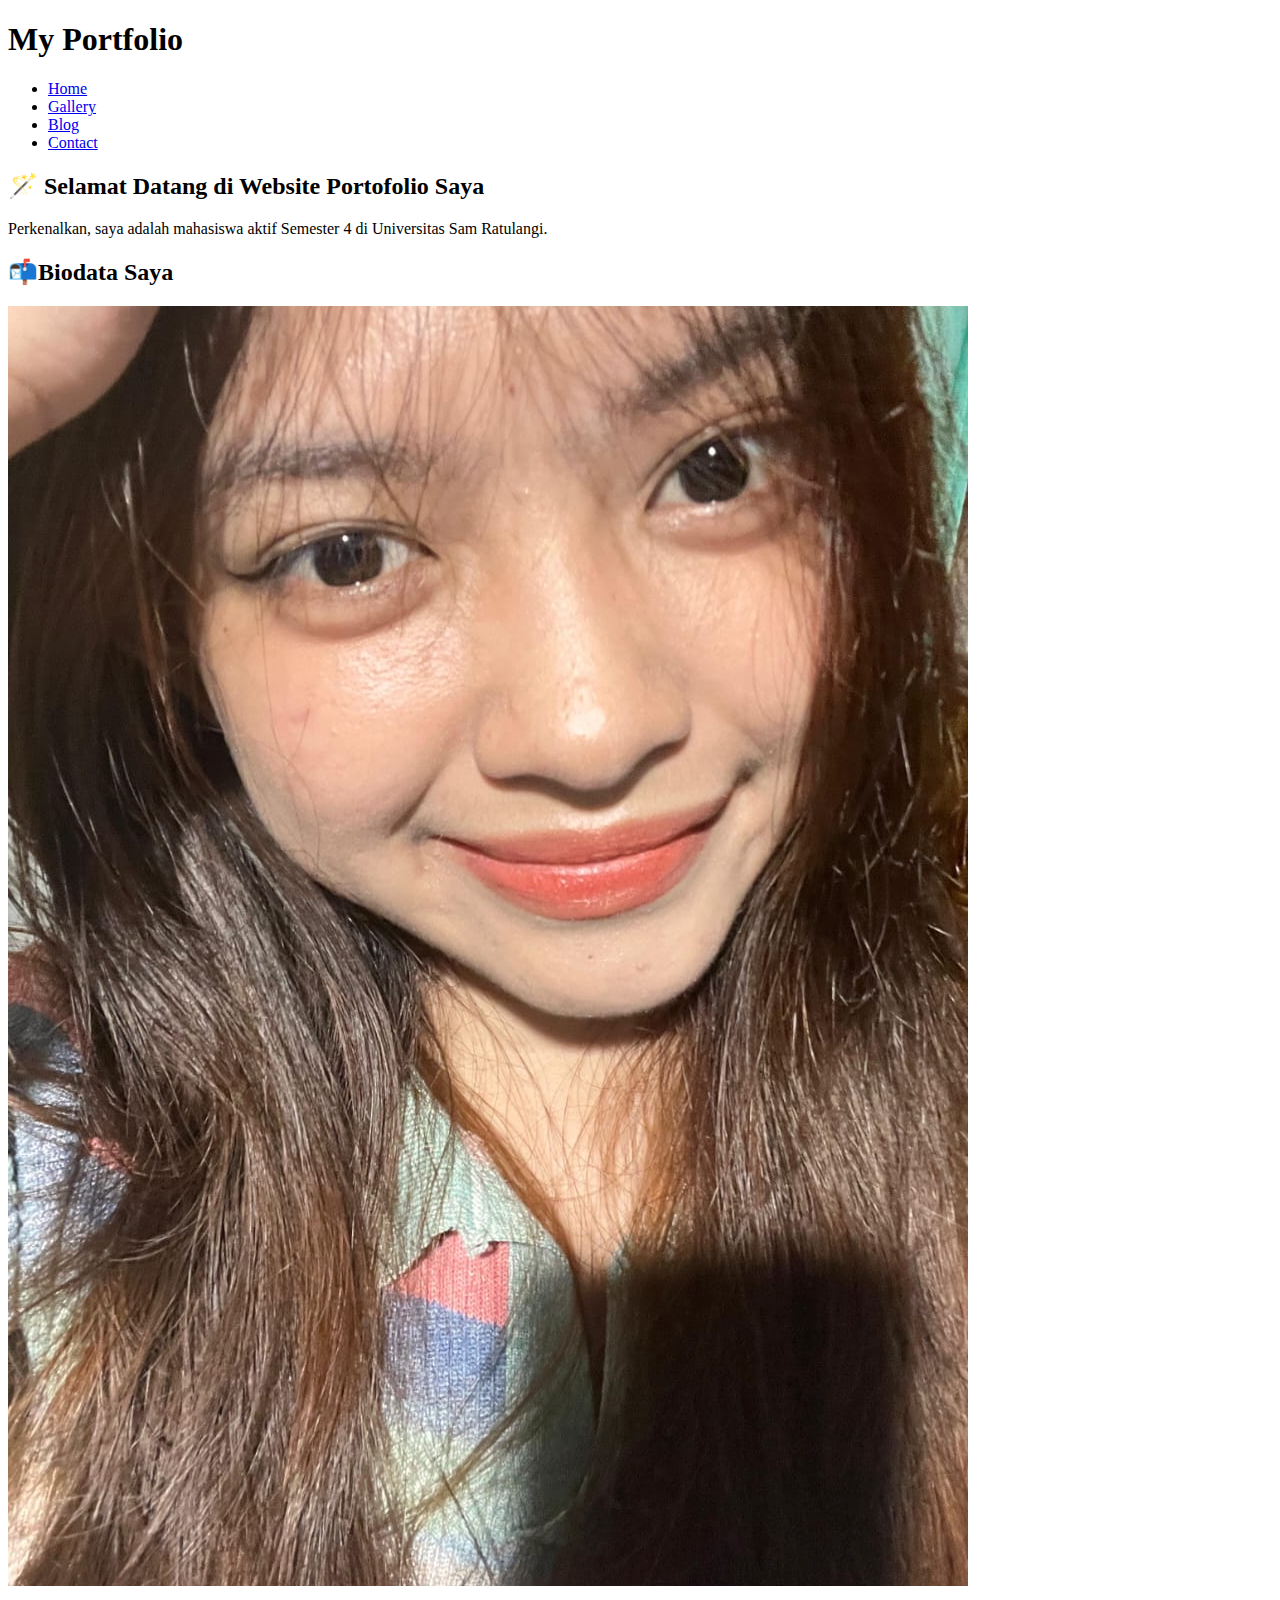
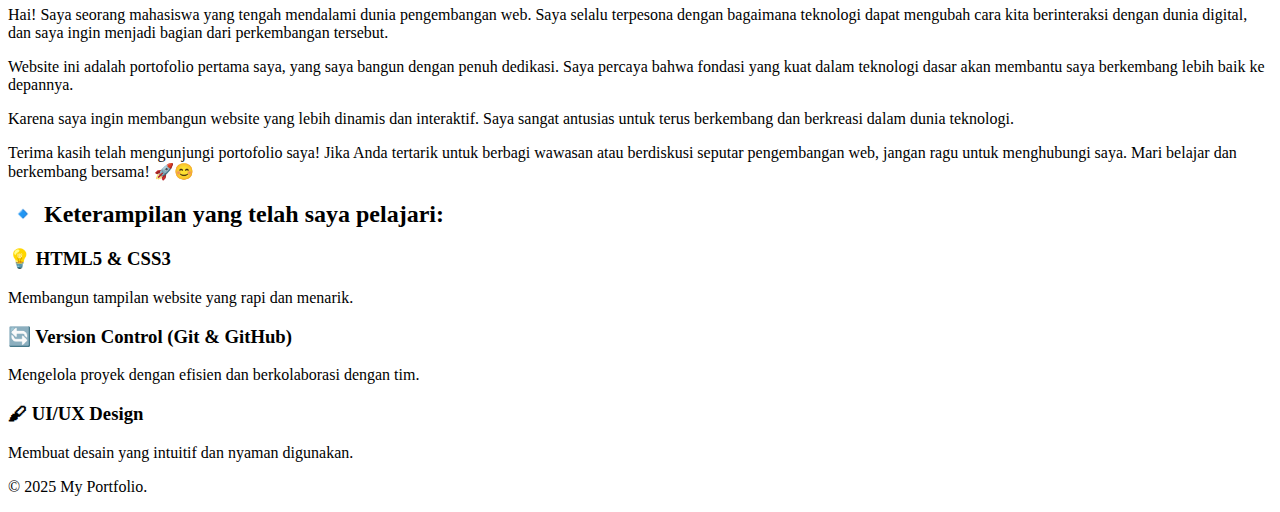
==== index.html @ 95d7e41c "Manambahkan file HTML untuk website" ====
<!DOCTYPE html>
<html lang="id">
<head>
    <meta charset="UTF-8">
    <meta name="viewport" content="width=device-width, initial-scale=1.0">
    <title>My Personal Portfolio</title>
    <link rel="stylesheet" href="css/style.css">
</head>
<body>
    <header>
        <div class="container">
            <h1>My Portfolio</h1>
            <nav>
                <ul>
                    <li><a href="index.html" class="active">Home</a></li>
                    <li><a href="gallery.html">Gallery</a></li>
                    <li><a href="blog.html">Blog</a></li>
                    <li><a href="contact.html">Contact</a></li>
                </ul>
            </nav>
        </div>
    </header>

    <main>
        <section class="hero">
            <div class="container">
                <h2>🪄 Selamat Datang di Website Portofolio Saya</h2>
                <p>Perkenalkan, saya adalah mahasiswa aktif Semester 4 di Universitas Sam Ratulangi.</p>
            </div>
        </section>

        <section class="about">
            <div class="container">
                <h2>📬Biodata Saya</h2>
                <div class="profile-container">
                    <div class="profile-image">
                        <img src="WhatsApp Image 2025-03-11 at 00.46.19_11b06e34.jpg" alt="Foto Profil">
                    </div>
                    <div class="profile-text">
                        <p>Hai! Saya seorang mahasiswa yang tengah mendalami dunia pengembangan web. Saya selalu terpesona dengan bagaimana teknologi dapat mengubah cara kita berinteraksi dengan dunia digital, dan saya ingin menjadi bagian dari perkembangan tersebut.
                        </p>
                        <p>Website ini adalah portofolio pertama saya, yang saya bangun dengan penuh dedikasi. Saya percaya bahwa fondasi yang kuat dalam teknologi dasar akan membantu saya berkembang lebih baik ke depannya.
                        </p>
                        <p>Karena saya ingin membangun website yang lebih dinamis dan interaktif. Saya sangat antusias untuk terus berkembang dan berkreasi dalam dunia teknologi.
                        </p>
                        <p>Terima kasih telah mengunjungi portofolio saya! Jika Anda tertarik untuk berbagi wawasan atau berdiskusi seputar pengembangan web, jangan ragu untuk menghubungi saya. Mari belajar dan berkembang bersama! 🚀😊
                        </p>

        <section class="projects">
            <div class="container">
                <h2>🔹 Keterampilan yang telah saya pelajari:
                </h2>
                <div class="project-list">
                    <div class="project-card">
                        <h3>💡 HTML5 & CSS3</h3>
                        <p>Membangun tampilan website yang rapi dan menarik.</p>
                    </div>
                    <div class="project-card">
                        <h3>🔄 Version Control (Git & GitHub)</h3>
                        <p>Mengelola proyek dengan efisien dan berkolaborasi dengan tim.</p>
                    </div>
                    <div class="project-card">
                        <h3>
                            🖌 UI/UX Design</h3>
                        <p>Membuat desain yang intuitif dan nyaman digunakan.</p>
                    </div>
                </div>
            </div>
        </section>
    </main>

    <footer>
        <div class="container">
            <p>&copy; 2025 My Portfolio.</p>
        </div>
    </footer>
</body>
</html>
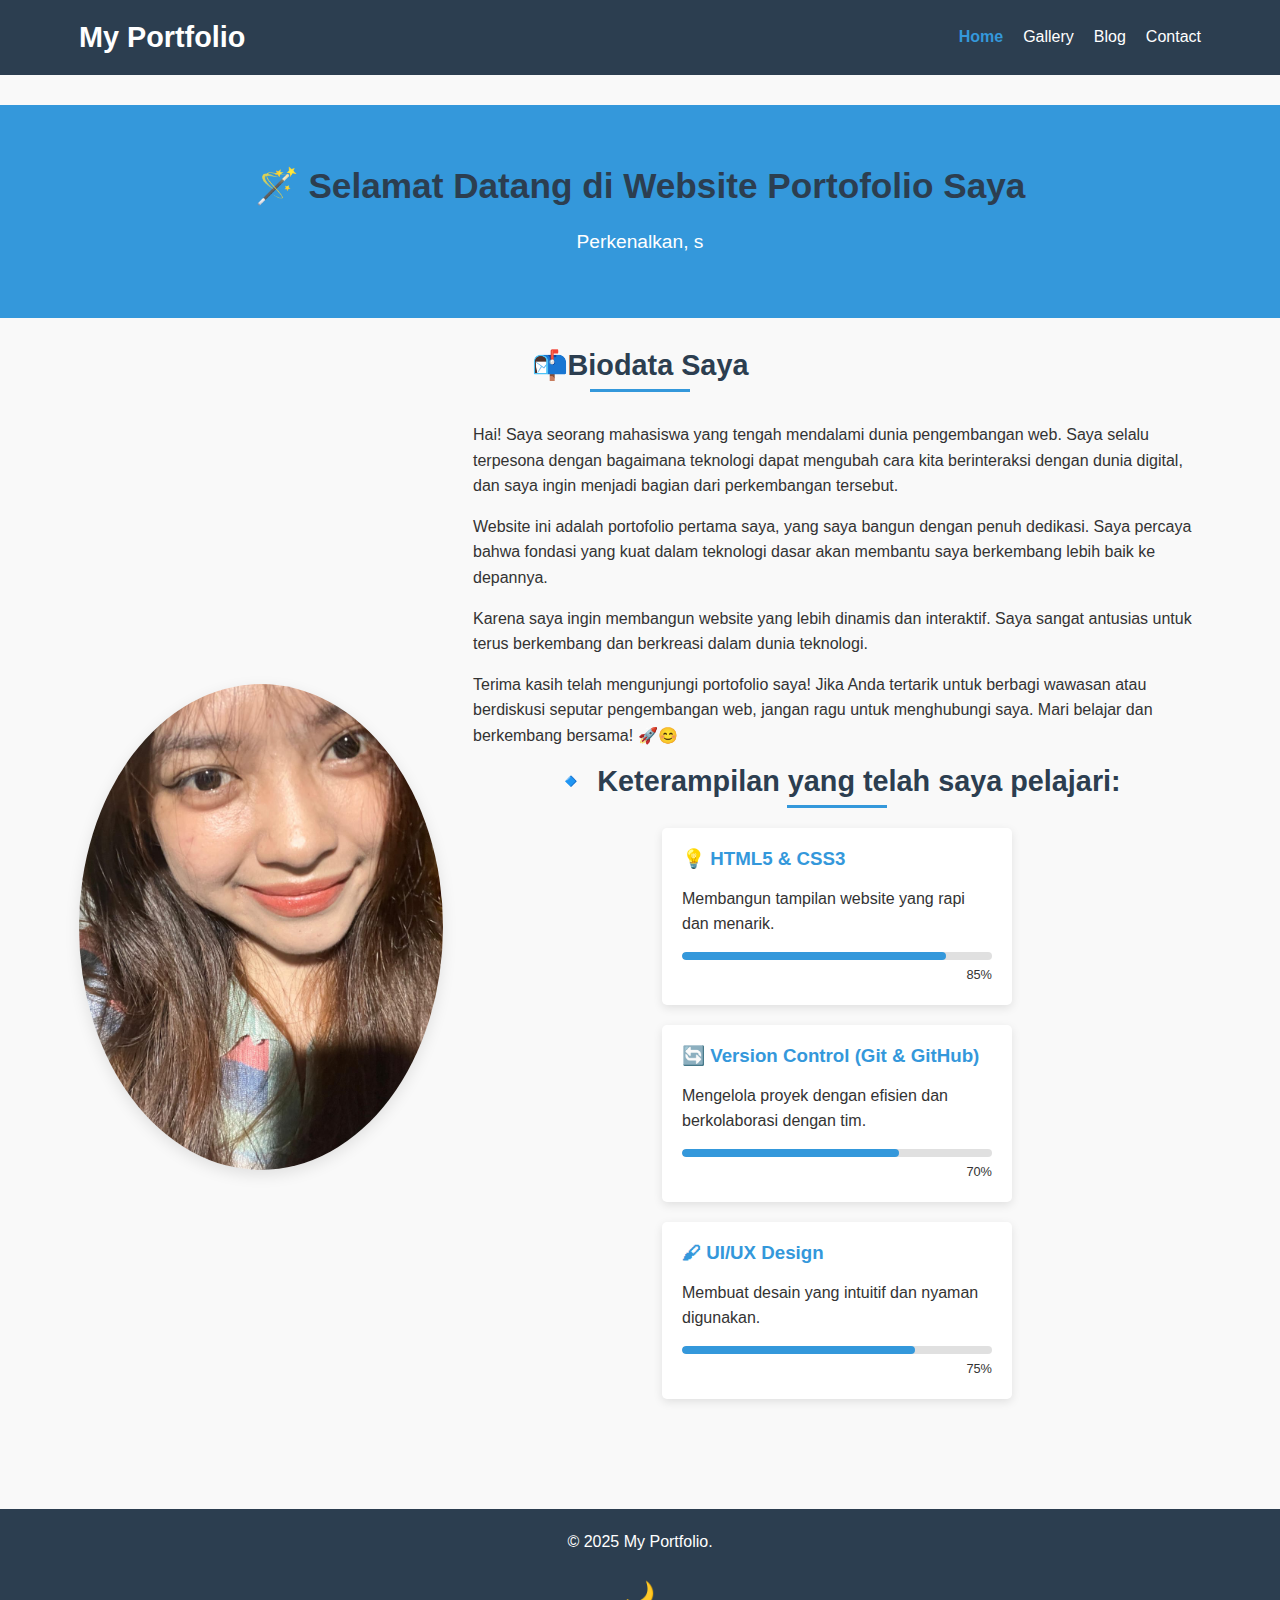
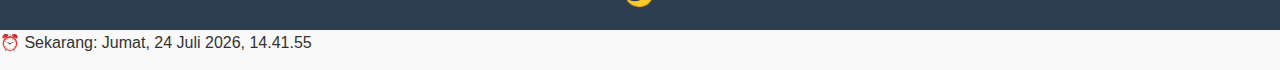
==== commit 61a40e7a: "update file js" ====
--- a/index.html
+++ b/index.html
@@ -4,7 +4,8 @@
     <meta charset="UTF-8">
     <meta name="viewport" content="width=device-width, initial-scale=1.0">
     <title>My Personal Portfolio</title>
-    <link rel="stylesheet" href="css/style.css">
+    <link rel="stylesheet" href="style.css">
+    <script src="script.js"></script>
 </head>
 <body>
     <header>
@@ -74,5 +75,24 @@
             <p>&copy; 2025 My Portfolio.</p>
         </div>
     </footer>
+    <!-- Tambahkan ini di dalam <footer> atau di mana pun kamu mau -->
+<p id="clock"></p>
+
+<script>
+function updateClock() {
+    const now = new Date();
+    const waktu = now.toLocaleTimeString('id-ID');
+    const tanggal = now.toLocaleDateString('id-ID', { weekday: 'long', year: 'numeric', month: 'long', day: 'numeric' });
+    document.getElementById("clock").innerText = `⏰ Sekarang: ${tanggal}, ${waktu}`;
+}
+setInterval(updateClock, 1000);
+updateClock();
+</script>
+<script>
+    window.onload = function () {
+        alert("👋 Selamat datang di website saya! Jelajahi portofolio dan karya-karya menarik di sini.");
+    };
+    </script>
+    
 </body>
 </html>--- a/style.css
+++ b/style.css
@@ -0,0 +1,538 @@
+/* Reset and Base Styles */
+* {
+    margin: 0;
+    padding: 0;
+    box-sizing: border-box;
+}
+
+body {
+    font-family: 'Segoe UI', Tahoma, Geneva, Verdana, sans-serif;
+    line-height: 1.6;
+    color: #333;
+    background-color: #f9f9f9;
+}
+
+img {
+    max-width: 100%;
+    height: auto;
+}
+
+.container {
+    width: 90%;
+    max-width: 1200px;
+    margin: 0 auto;
+    padding: 0 15px;
+}
+
+/* Typography */
+h1, h2, h3, h4, h5, h6 {
+    font-weight: 700;
+    line-height: 1.2;
+    margin-bottom: 15px;
+}
+
+p {
+    margin-bottom: 15px;
+}
+
+ul, ol {
+    margin-bottom: 15px;
+    margin-left: 20px;
+}
+
+/* Header */
+header {
+    background-color: #2c3e50;
+    color: #fff;
+    padding: 20px 0;
+    position: sticky;
+    top: 0;
+    z-index: 100;
+}
+
+header .container {
+    display: flex;
+    justify-content: space-between;
+    align-items: center;
+}
+
+header h1 {
+    font-size: 1.8rem;
+    margin-bottom: 0;
+}
+
+/* Navigation */
+nav ul {
+    list-style: none;
+    display: flex;
+    margin: 0;
+}
+
+nav li {
+    margin-left: 20px;
+}
+
+nav a {
+    color: #fff;
+    text-decoration: none;
+    font-size: 1rem;
+    transition: color 0.3s;
+}
+
+nav a:hover {
+    color: #3498db;
+}
+
+nav a.active {
+    color: #3498db;
+    font-weight: bold;
+}
+
+/* Main Content */
+main {
+    padding: 30px 0;
+}
+
+/* Hero Section */
+.hero {
+    background-color: #3498db;
+    color: #fff;
+    padding: 60px 0;
+    text-align: center;
+    margin-bottom: 30px;
+}
+
+.hero h2 {
+    font-size: 2.2rem;
+    margin-bottom: 20px;
+}
+
+.hero p {
+    font-size: 1.2rem;
+    max-width: 700px;
+    margin: 0 auto;
+}
+
+/* Page Header */
+.page-header {
+    background-color: #3498db;
+    color: #fff;
+    padding: 40px 0;
+    text-align: center;
+    margin-bottom: 30px;
+}
+
+.page-header h2 {
+    font-size: 2rem;
+    margin-bottom: 10px;
+}
+
+.page-header p {
+    font-size: 1.1rem;
+}
+
+/* Sections */
+section {
+    margin-bottom: 40px;
+}
+
+section h2 {
+    font-size: 1.8rem;
+    margin-bottom: 20px;
+    color: #2c3e50;
+    text-align: center;
+}
+
+/* About Section */
+.about h2, .projects h2 {
+    position: relative;
+    padding-bottom: 10px;
+}
+
+.about h2:after, .projects h2:after {
+    content: '';
+    position: absolute;
+    width: 100px;
+    height: 3px;
+    background-color: #3498db;
+    bottom: 0;
+    left: 50%;
+    transform: translateX(-50%);
+}
+
+.profile-container {
+    display: flex;
+    flex-wrap: wrap;
+    align-items: center;
+    gap: 30px;
+    margin-top: 30px;
+}
+
+.profile-image {
+    flex: 1;
+    min-width: 250px;
+}
+
+.profile-image img {
+    border-radius: 50%;
+    box-shadow: 0 5px 15px rgba(0, 0, 0, 0.1);
+}
+
+.profile-text {
+    flex: 2;
+    min-width: 300px;
+}
+
+/* Projects Section */
+.project-list {
+    display: flex;
+    flex-wrap: wrap;
+    gap: 20px;
+    justify-content: center;
+}
+
+.project-card {
+    background-color: #fff;
+    border-radius: 5px;
+    box-shadow: 0 3px 10px rgba(0, 0, 0, 0.1);
+    padding: 20px;
+    width: 100%;
+    max-width: 350px;
+    transition: transform 0.3s;
+}
+
+.project-card:hover {
+    transform: translateY(-5px);
+}
+
+.project-card h3 {
+    color: #3498db;
+}
+
+/* Gallery */
+.gallery-grid {
+    display: grid;
+    grid-template-columns: repeat(auto-fill, minmax(300px, 1fr));
+    gap: 20px;
+}
+
+.gallery-item {
+    position: relative;
+    overflow: hidden;
+    border-radius: 5px;
+    box-shadow: 0 3px 10px rgba(0, 0, 0, 0.1);
+}
+
+.gallery-item img {
+    display: block;
+    transition: transform 0.3s;
+}
+
+.gallery-item:hover img {
+    transform: scale(1.05);
+}
+
+.caption {
+    position: absolute;
+    bottom: 0;
+    left: 0;
+    right: 0;
+    background-color: rgba(0, 0, 0, 0.7);
+    color: #fff;
+    padding: 10px;
+    opacity: 0;
+    transition: opacity 0.3s;
+}
+
+.gallery-item:hover .caption {
+    opacity: 1;
+}
+
+/* Blog */
+.blog-post {
+    background-color: #fff;
+    border-radius: 5px;
+    box-shadow: 0 3px 10px rgba(0, 0, 0, 0.1);
+    padding: 25px;
+    margin-bottom: 30px;
+}
+
+.blog-post h3 {
+    color: #2c3e50;
+    font-size: 1.5rem;
+}
+
+.post-meta {
+    color: #7f8c8d;
+    font-size: 0.9rem;
+    margin-bottom: 15px;
+}
+
+.post-image {
+    width: 100%;
+    border-radius: 5px;
+    margin-bottom: 20px;
+}
+
+/* Contact */
+.contact .container {
+    display: flex;
+    flex-wrap: wrap;
+    gap: 30px;
+}
+
+.contact-info, .contact-form {
+    flex: 1;
+    min-width: 300px;
+}
+
+.contact-info ul {
+    list-style: none;
+    margin-left: 0;
+}
+
+.contact-info li {
+    margin-bottom: 10px;
+}
+
+.social-media {
+    margin-top: 20px;
+}
+
+.social-media ul {
+    display: flex;
+    gap: 15px;
+    margin-left: 0;
+}
+
+.social-media a {
+    color: #3498db;
+    text-decoration: none;
+    transition: color 0.3s;
+}
+
+.social-media a:hover {
+    color: #2980b9;
+}
+
+.form-group {
+    margin-bottom: 20px;
+}
+
+.form-group label {
+    display: block;
+    margin-bottom: 5px;
+    font-weight: 600;
+}
+
+.form-group input,
+.form-group textarea {
+    width: 100%;
+    padding: 10px;
+    border: 1px solid #ddd;
+    border-radius: 5px;
+    font-family: inherit;
+    font-size: 1rem;
+}
+
+.form-group textarea {
+    resize: vertical;
+}
+
+.btn {
+    background-color: #3498db;
+    color: #fff;
+    border: none;
+    padding: 12px 20px;
+    border-radius: 5px;
+    cursor: pointer;
+    font-size: 1rem;
+    transition: background-color 0.3s;
+}
+
+.btn:hover {
+    background-color: #2980b9;
+}
+
+/* Footer */
+footer {
+    background-color: #2c3e50;
+    color: #fff;
+    padding: 20px 0;
+    text-align: center;
+}
+
+/* Responsive Design */
+@media (max-width: 768px) {
+    header .container {
+        flex-direction: column;
+    }
+    
+    nav {
+        margin-top: 15px;
+    }
+    
+    nav ul {
+        justify-content: center;
+    }
+    
+    nav li {
+        margin: 0 10px;
+    }
+    
+    .hero {
+        padding: 40px 0;
+    }
+    
+    .hero h2 {
+        font-size: 1.8rem;
+    }
+    
+    .hero p {
+        font-size: 1rem;
+    }
+    
+    .profile-container, 
+    .contact .container {
+        flex-direction: column;
+    }
+}
+
+@media (max-width: 480px) {
+    nav ul {
+        flex-wrap: wrap;
+    }
+    
+    .gallery-grid {
+        grid-template-columns: 1fr;
+    }
+}
+
+/* Dark Mode Styles */
+.dark-mode {
+    background-color: #1a1a1a;
+    color: #f0f0f0;
+}
+
+.dark-mode header {
+    background-color: #121212;
+}
+
+.dark-mode footer {
+    background-color: #121212;
+}
+
+.dark-mode .hero,
+.dark-mode .page-header {
+    background-color: #2c3e50;
+}
+
+.dark-mode .project-card,
+.dark-mode .blog-post,
+.dark-mode .gallery-item {
+    background-color: #2c2c2c;
+    box-shadow: 0 3px 10px rgba(0, 0, 0, 0.3);
+}
+
+.dark-mode .project-card h3 {
+    color: #3498db;
+}
+
+.dark-mode .blog-post h3 {
+    color: #3498db;
+}
+
+.dark-mode .form-group input,
+.dark-mode .form-group textarea {
+    background-color: #333;
+    color: #f0f0f0;
+    border-color: #444;
+}
+
+.dark-mode .btn {
+    background-color: #3498db;
+}
+
+.dark-mode .btn:hover {
+    background-color: #2980b9;
+}
+
+/* Transisi halus saat toggle dark mode */
+body, header, footer, .project-card, .blog-post, .form-group input, .form-group textarea {
+    transition: background-color 0.3s, color 0.3s;
+}
+
+/* Mobile Navigation Styles */
+@media (max-width: 768px) {
+    .mobile-toggle {
+        font-size: 1.5rem;
+        cursor: pointer;
+        align-self: center;
+    }
+    
+    nav {
+        display: none;
+        width: 100%;
+    }
+    
+    nav.active {
+        display: block;
+    }
+    
+    nav ul {
+        flex-direction: column;
+        text-align: center;
+    }
+    
+    nav li {
+        margin: 10px 0;
+    }
+}
+
+/* Animation Classes */
+.animate-on-scroll {
+    opacity: 0;
+    transform: translateY(30px);
+    transition: opacity 0.6s, transform 0.6s;
+}
+
+.animate-on-scroll.visible {
+    opacity: 1;
+    transform: translateY(0);
+}
+
+/* Gallery Modal Styles */
+.gallery-item.active .caption {
+    opacity: 1;
+}
+/* Efek zoom galeri */
+.gallery-item img {
+    transition: transform 0.3s ease;
+}
+.gallery-item img:hover {
+    transform: scale(1.1);
+}
+
+/* Tombol Scroll ke Atas */
+#scrollTopBtn {
+    display: none;
+    position: fixed;
+    bottom: 20px;
+    right: 20px;
+    background: #333;
+    color: #fff;
+    padding: 10px;
+    border-radius: 50%;
+    border: none;
+    cursor: pointer;
+    z-index: 1000;
+}
+
+/* Dark Mode */
+.dark-mode {
+    background-color: #121212;
+    color: #ffffff;
+}
+.dark-mode a {
+    color: #90caf9;
+}
